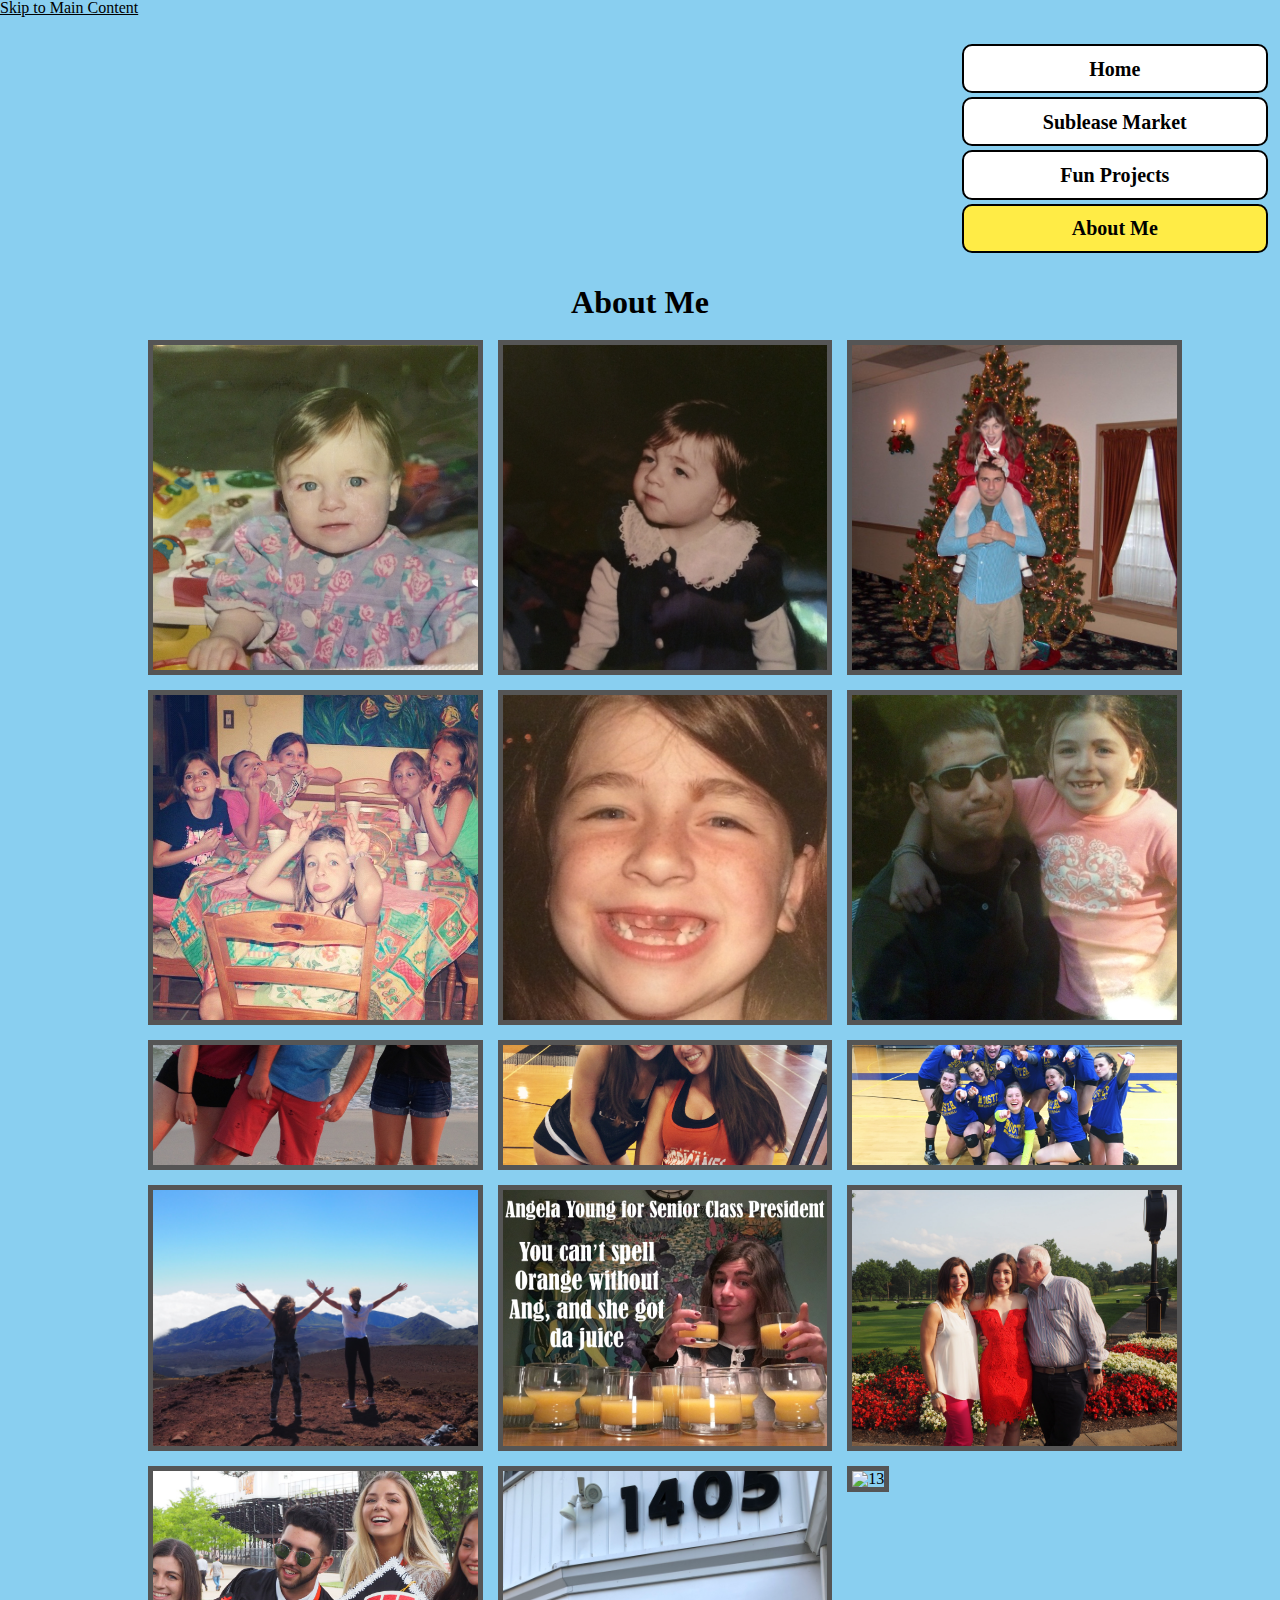
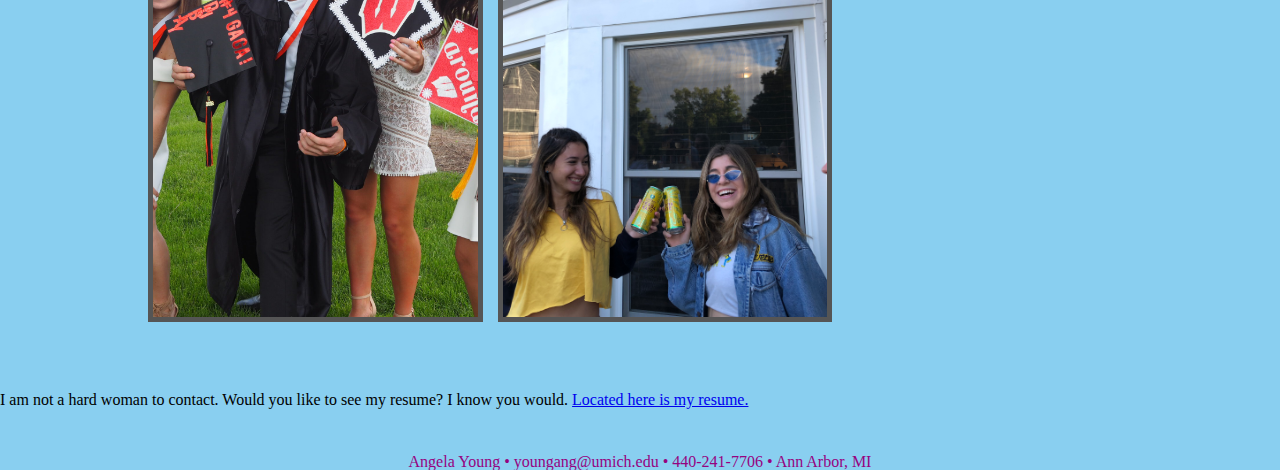
==== about.html @ 362c92da "Add files via upload" ====
<!DOCTYPE html>
<html lang="en">
<head>
<meta charset="utf-8">
    <meta name = "viewport" content="width=device-width, initial-scale=1.0">
    <link rel="stylesheet" type="text/css" href="css/html5reset.css">
    <link rel="stylesheet" type="text/css" href="css/style.css">
    <title>About Me</title>
</head>

<body>
    <main>
        <div class="skip">
            <a href="#main">Skip to Main Content</a>
        </div>

        <nav>
            <ul class="navbar">
                <li><a href="index.html">Home</a></li>
                <li><a href="sublease-market.html">Sublease Market</a></li>
                <li><a href="fun-projects.html">Fun Projects</a></li>
                <li class="current"><a href="about.html">About Me</a></li>
            </ul>
        </nav>

        <div id="main" class="index-head">
            <h1>About Me</h1>
        </div>

        <ul class="gallery">
            <li><img src="images/mylife/1.jpeg" alt="1" class="gallery-img"></li>
            <li><img src="images/mylife/2.jpeg" alt="2" class="gallery-img"></li>
            <li><img src="images/mylife/3.5.jpeg" alt="3.5" class="gallery-img"></li>
            <li><img src="images/mylife/4.5.jpeg" alt="4.5" class="gallery-img"></li>
            <li><img src="images/mylife/3.jpeg" alt="3" class="gallery-img"></li>
            <li><img src="images/mylife/4.jpeg" alt="4" class="gallery-img"></li>
            <li><img src="images/mylife/5.jpeg" alt="5" class="gallery-img"></li>
            <li><img src="images/mylife/6.jpeg" alt="6" class="gallery-img"></li>
            <li><img src="images/mylife/7.jpeg" alt="7" class="gallery-img"></li>
            <li><img src="images/mylife/8.jpeg" alt="8" class="gallery-img"></li>
            <li><img src="images/mylife/9.jpeg" alt="9" class="gallery-img"></li>
            <li><img src="images/mylife/10.jpeg" alt="10" class="gallery-img"></li>
            <li><img src="images/mylife/11.jpeg" alt="11" class="gallery-img"></li>
            <li><img src="images/mylife/12.jpeg" alt="12" class="gallery-img"></li>
            <li><img src="images/mylife/13.jpeg" alt="13" class="gallery-img"></li>
        </ul>

        <p>
            I am not a hard woman to contact. Would you like to see my resume? I know you would. 
            <a href="https://www.dropbox.com/s/o3z3ctb6gmc068z/Young%20Angela%20Resume%2010-29-2020.pdf?dl=0">Located here is my resume.</a>
        </p>
        

        <footer>
            Angela Young • youngang@umich.edu • 440-241-7706 • Ann Arbor, MI
        </footer>
    </main>
</body>
</html>
---- css/style.css ----
body, div, footer, header{
    background-color: #89cff0;
    margin: 0;
    padding: 0;
    border: 0;
    font-size: 100%;
    font: inherit;
    vertical-align: baseline;
}

h1{
    text-align: center;
}

footer, header, nav{
    display: block;
}

div.skip a{
    color: black;
}

footer{
    background-color: #89cff0;
    color: hsl(309, 96%, 30%);
    padding-top: 30px;
    text-align: center;
    display: grid;
    grid-column: 1 / -1;
    grid-row: 7/ auto;
}

body {
    line-height: 1;
}

ol, ul {
    list-style: none;
}

img {
    width: 100%;
    height: auto;
}

.navbar li{  
    width: 20%;
    border: 2px solid black;
    font-size: 100%;
    padding: 1% 2%;
    border-radius: 10px;
    text-align: center;
    margin:2px;
    background-color: white;
  }

.navbar li.current{
  background-color: rgb(255, 236, 70);
}

.navbar{
    background-color: #89cff0;
    padding: 10px;
    display: flex;
    flex-direction: column;
    align-items: flex-end; /*BECAUSE WE ARE DOING ROWS WE NEED TO ALIGN, NOT JUSTIFY*/
}

.navbar a{
    text-decoration: none;
    font-size: 125%;
    font-weight: bold;
    color: black;
}

ul.skills{
    display: flex;
    flex-direction: column;
    color: hsl(309, 96%, 30%);
    padding: 10px;
    align-items: right;
    font-size: 130%;
}

mark{
    background-color: black;
    color: white;
    padding: 5px;
    font-size: 20px;
}

.gallery{
    display: grid;
    gap: 25px;
    grid-template-columns: repeat(3, 1fr);
    grid-template-rows: 325px 325px 120px;
    margin: 0 auto 80px;
    max-width: 80vw;;
}

.gallery-img{
    width: 100%;
    height: 100%;
    object-fit: cover;
    border: 5px solid #555;
    align-content: center;
}

@media (prefers-reduced-motion: reduce) {
  #logo{
    animation: none;
    -webkit-animation: none;
  }
}


    /* ul {
    display: flex;
    flex-wrap: wrap;
  }
  
  li {
    flex-grow: 1;
  }

  .navbar{
      background-color: #89cff0;
      padding: 10px;
      display: flex;
      flex-direction: column;
      justify-content: flex-end;
      justify-self: flex-end;
      align-items: flex-start;
  }

  a{
      text-decoration: none;
  } */


  /* ul {
    display: flex;
    flex-wrap: wrap;
  }*/
  
  /* .flex-gallery.img {
    max-height: 100%;
    min-width: 100%;
    object-fit: cover;
    vertical-align: bottom;
  } */


/* .navbar{
    text-decoration: none;
    margin: 10px;
    padding: 10px;
    overflow: hidden;
    background-color: grey;
    display: flex;
    align-items: center;
    justify-content: start;
}

li{
    float: right;
    padding: 10px 10px 10px 10px;
}  */

/* body{
    font-family: 'Raleway', sans-serif; 
    margin: 0;
    padding: 0;
    font-size: 16pt; 
    display: flex;
    flex-direction: column;
    min-height: 100vh;
  }
  
  h1{
    font-size: 2em;
    text-align: center;
    line-height: 2;
  }
  
  h2{
    font-size: 1.5em;
    text-align: center;
    padding: 5px;
  }
  
  p {
    padding: 0 30px;
  }

  .nav{
    display: flex;
    flex-direction: column;
  }

  li{
      display: inline;
      float: left;
  }

  a{
    display: block;
    padding: 8px;
    background-color: #dddddd;
  }

  .words.h3{
      font-size: 60px;
  }
  
  footer{
    background-color: black;
    color: white;
    padding: 30px;
    text-align: center;
  }


  .flex-gallery{
    min-height: 600px;
    display: flex;
    flex-direction: row;
    flex-wrap: wrap;
    justify-content: center;
    align-items: center;
  }
  
  
 
  
  @media screen and (min-width: 850px){
  
    #navbar{
      display: flex;
      flex-direction: row;
    }
  }
  
  @media print { 
    .card {
      flex-basis: 200px;
    }
  
    body{
      background-image: none;
    }
  
    .pricing{
      align-items: flex-start;
    }
  
    .gallery, #gallery{
      display: none;
    }

  }

  @media (prefers-reduced-motion: reduce) {
    #logo{
      animation: none;
      -webkit-animation: none;
    }
  } */
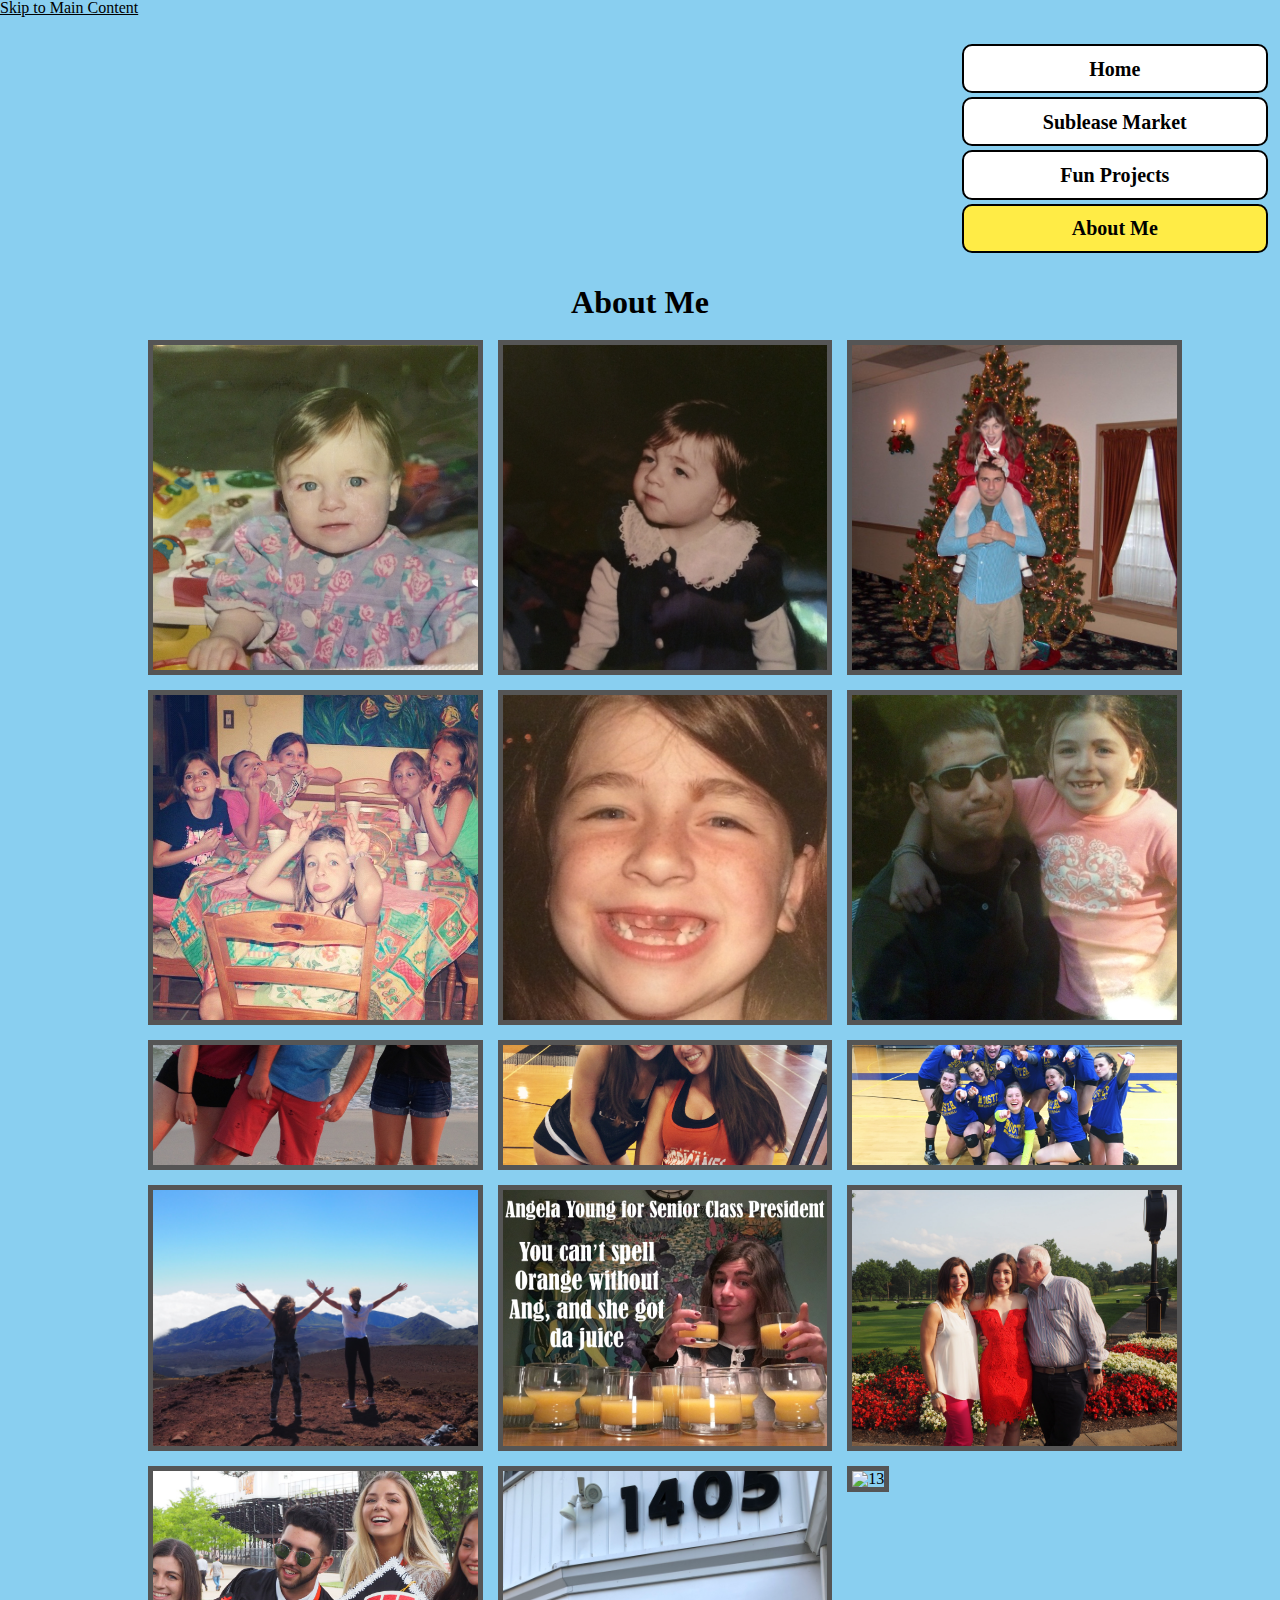
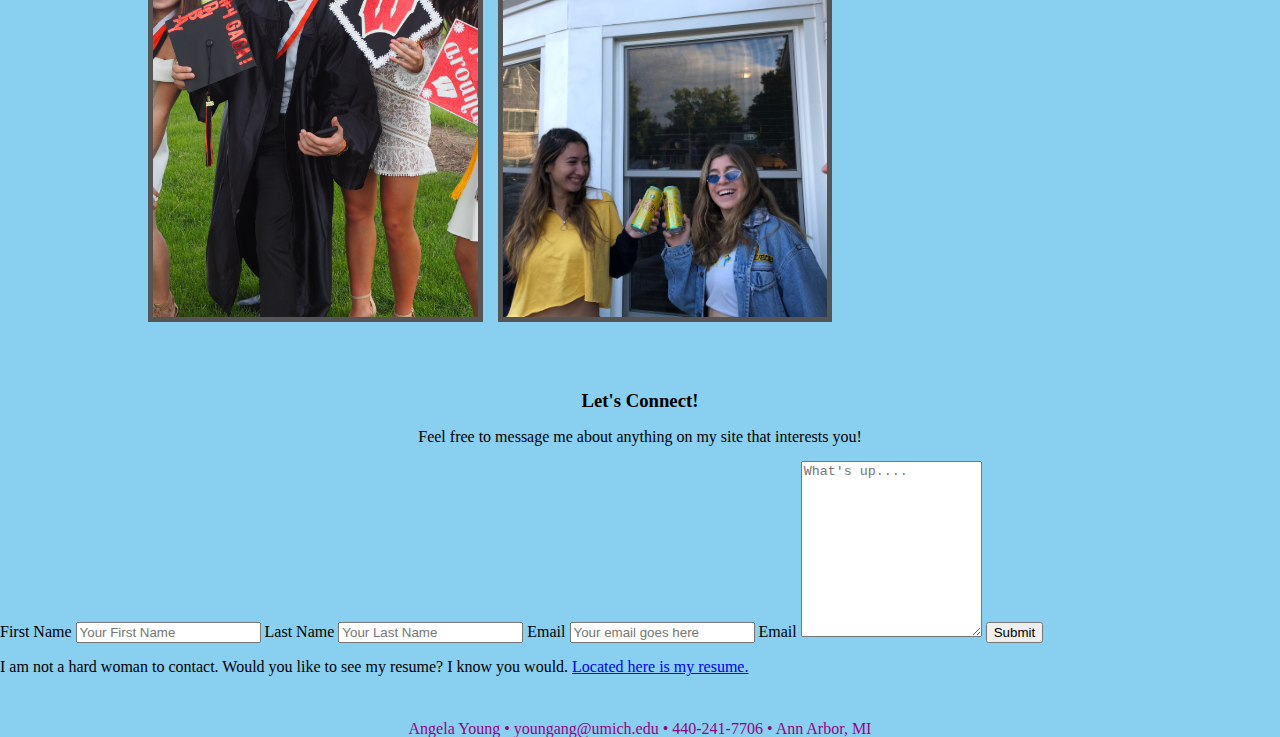
==== commit 59a1702e: "Update about.html" ====
--- a/about.html
+++ b/about.html
@@ -24,8 +24,10 @@
         </nav>
 
         <div id="main" class="index-head">
-            <h1>About Me</h1>
+            <h1 class="typing">About Me</h1>
         </div>
+
+        <div class="parallax"></div>
 
         <ul class="gallery">
             <li><img src="images/mylife/1.jpeg" alt="1" class="gallery-img"></li>
@@ -45,6 +47,28 @@
             <li><img src="images/mylife/13.jpeg" alt="13" class="gallery-img"></li>
         </ul>
 
+        <div class = "container">
+            <div style = "text-align:center">
+                <h3>Let's Connect!</h3>
+                <p>Feel free to message me about anything on my site that interests you!</p>
+            </div>
+            <div class="row">
+                <div>
+                    <form action="https://formspree.io/f/mgepneoz" method="POST">
+                        <label for="fname">First Name</label>
+                        <input type="text" id="fname" name="firstname" placeholder="Your First Name">
+                        <label for="lname">Last Name</label>
+                        <input type="text" id="lname" name="lastname" placeholder="Your Last Name">
+                        <label for="email">Email</label>
+                        <input type="text" id="email" name="email" placeholder="Your email goes here">
+                        <label for="subject">Email</label>
+                        <textarea id="subject" name="subject" placeholder="What's up...." style="height:170px"></textarea>
+                        <input type="submit" value="Submit">
+                    </form>
+                </div>
+            </div>
+        </div>
+
         <p>
             I am not a hard woman to contact. Would you like to see my resume? I know you would. 
             <a href="https://www.dropbox.com/s/o3z3ctb6gmc068z/Young%20Angela%20Resume%2010-29-2020.pdf?dl=0">Located here is my resume.</a>
@@ -56,4 +80,4 @@
         </footer>
     </main>
 </body>
-</html>+</html>
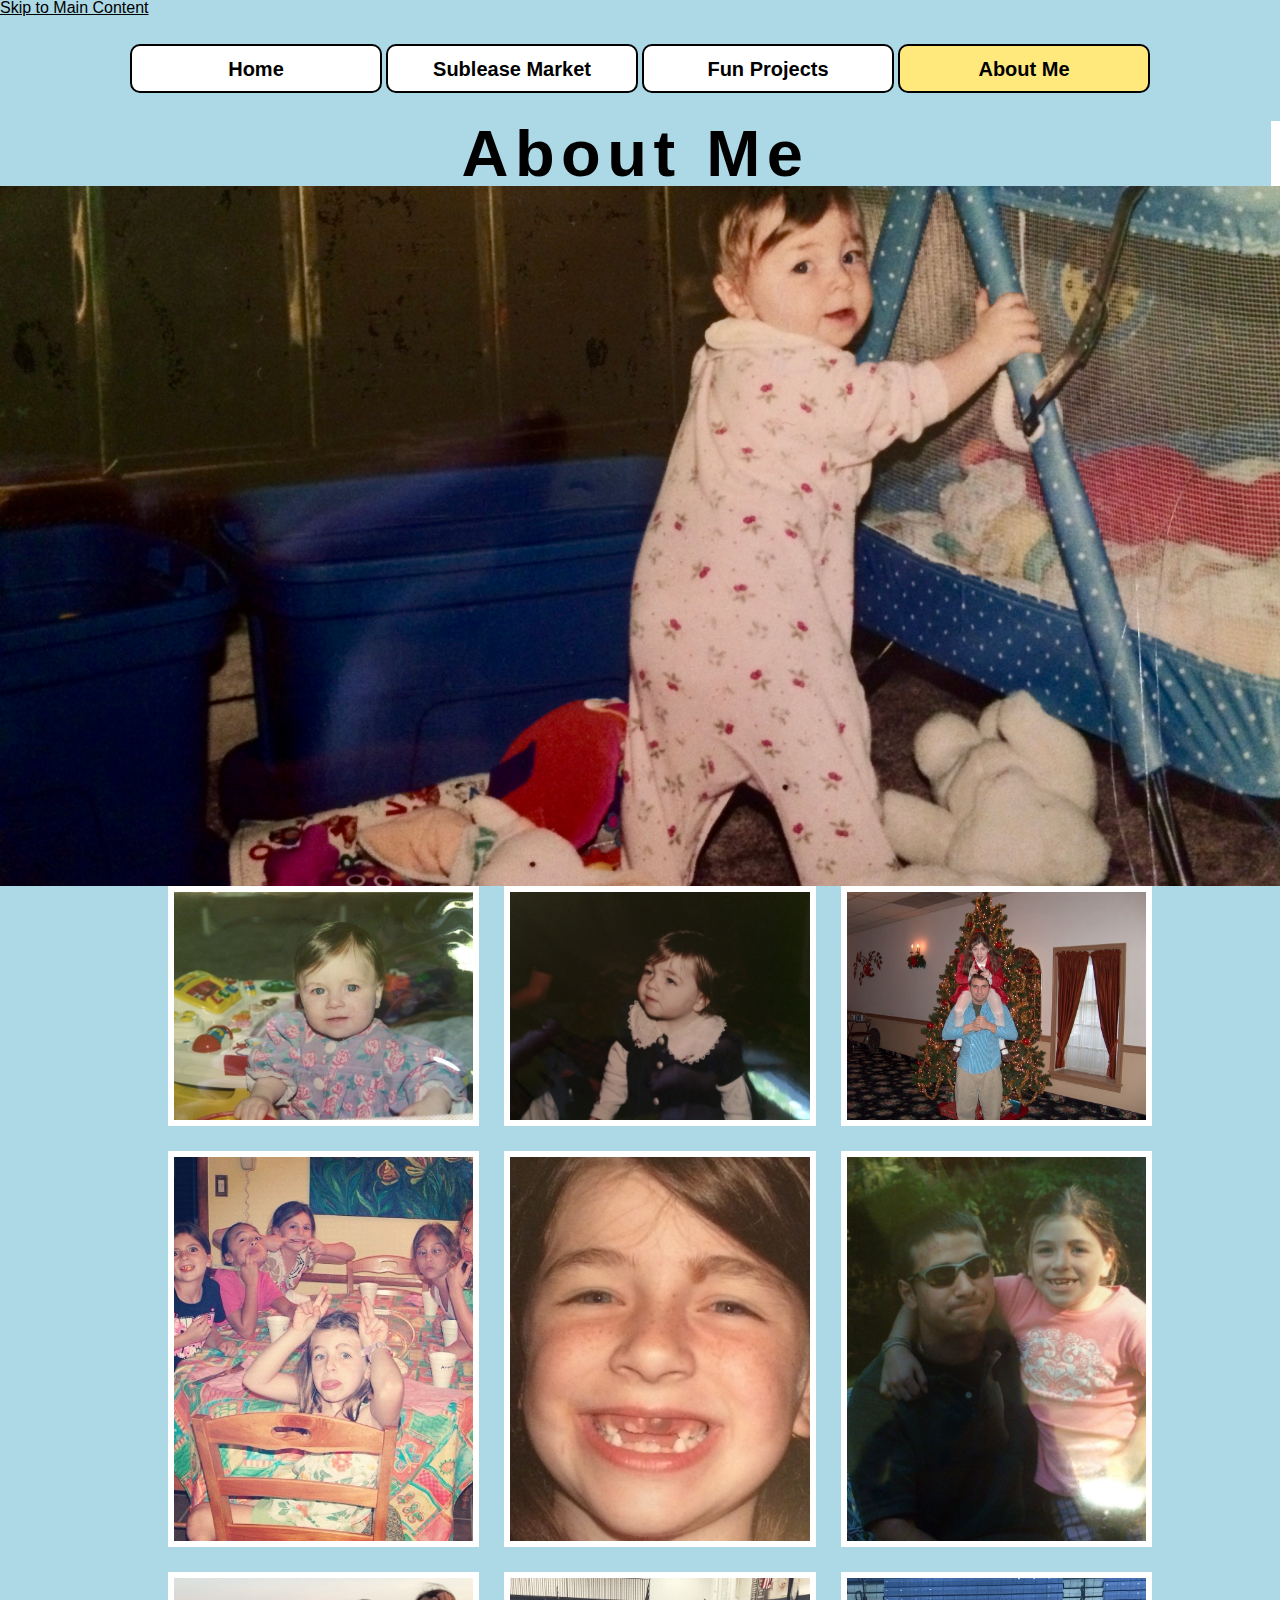
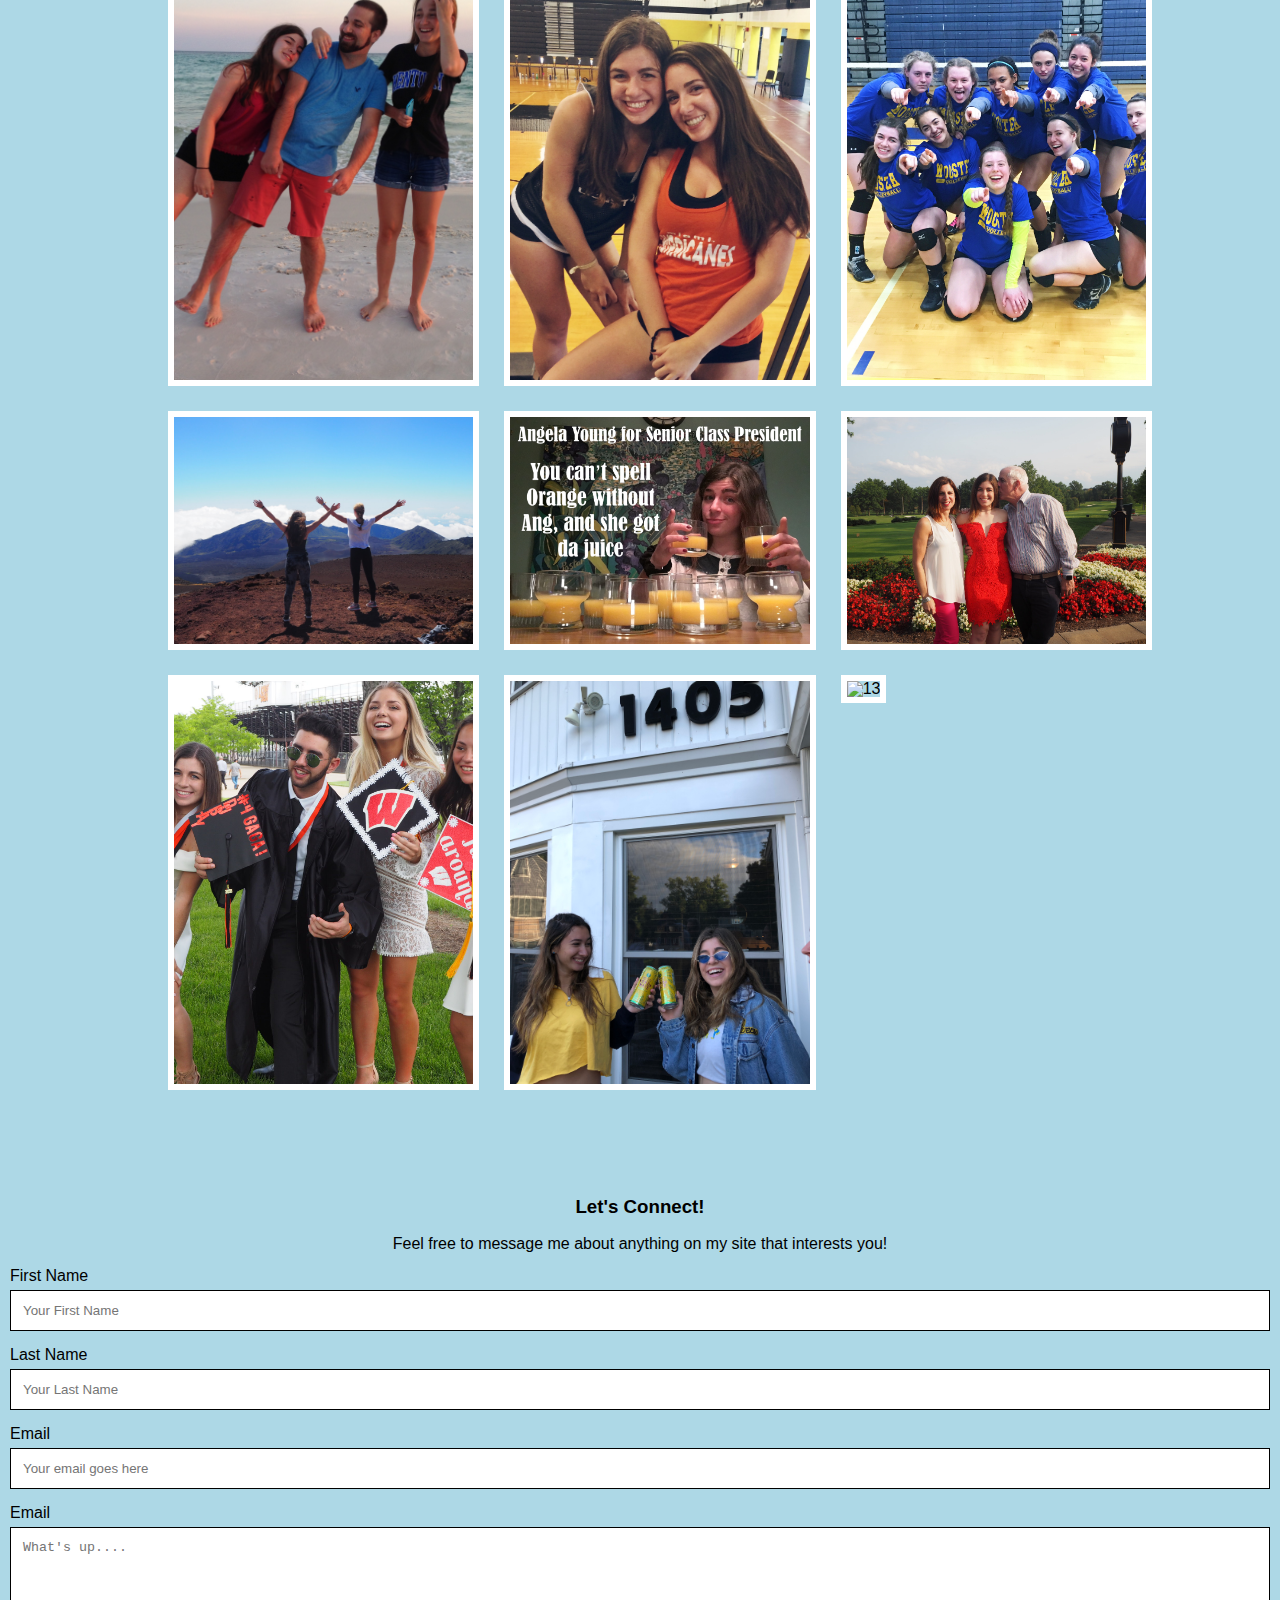
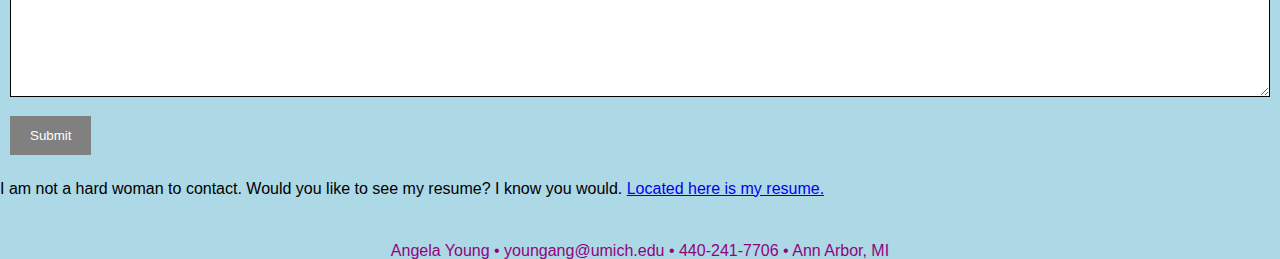
==== commit 3cb50688: "Update about.html" ====
--- a/about.html
+++ b/about.html
@@ -1,6 +1,16 @@
 <!DOCTYPE html>
 <html lang="en">
 <head>
+<!-- Global site tag (gtag.js) - Google Analytics -->
+<script async src="https://www.googletagmanager.com/gtag/js?id=G-KRN19FKX8R"></script>
+<script>
+  window.dataLayer = window.dataLayer || [];
+  function gtag(){dataLayer.push(arguments);}
+  gtag('js', new Date());
+
+  gtag('config', 'G-KRN19FKX8R');
+</script>
+
 <meta charset="utf-8">
     <meta name = "viewport" content="width=device-width, initial-scale=1.0">
     <link rel="stylesheet" type="text/css" href="css/html5reset.css">
--- a/css/style.css
+++ b/css/style.css
@@ -1,15 +1,17 @@
-body, div, footer, header{
-    background-color: #89cff0;
+body, footer, header{
+    background-color: #ADD8E6;
     margin: 0;
     padding: 0;
     border: 0;
     font-size: 100%;
     font: inherit;
     vertical-align: baseline;
+    font-family: 'Lucida Sans', 'Lucida Sans Regular', 'Lucida Grande', 'Lucida Sans Unicode', Geneva, Verdana, sans-serif;
 }
 
 h1{
-    text-align: center;
+  text-align: center;
+  font-size: 65px;
 }
 
 footer, header, nav{
@@ -20,9 +22,40 @@
     color: black;
 }
 
+.center{
+  display: block;
+  margin-left: auto;
+  margin-right: auto;
+  width: 50%;
+}
+
+.typing{
+  overflow: hidden; /* Ensures the content is not revealed until the animation */
+  border-right: .15em solid white; /* The typwriter cursor */
+  white-space: nowrap; /* Keeps the content on a single line */
+  margin: 0 auto; /* Gives that scrolling effect as the typing happens */
+  border-bottom: 5px;
+  letter-spacing: .10em; /* Adjust as needed */
+  animation: 
+    typing 3.5s steps(30, end),
+    blink-caret .75s step-end infinite;
+}
+
+/* The typing effect */
+@keyframes typing {
+  from { width: 0 }
+  to { width: 50% }
+}
+
+/* The typewriter cursor effect */
+@keyframes blink-caret {
+  from, to { border-color: transparent }
+  50% { border-color: white; }
+}
+
 footer{
-    background-color: #89cff0;
-    color: hsl(309, 96%, 30%);
+    background-color: #ADD8E6;
+    color: hsl(309, 96%, 29%);
     padding-top: 30px;
     text-align: center;
     display: grid;
@@ -55,14 +88,15 @@
   }
 
 .navbar li.current{
-  background-color: rgb(255, 236, 70);
+  background-color: #FFE87C;
 }
 
 .navbar{
-    background-color: #89cff0;
+    background-color: #ADD8E6;
     padding: 10px;
     display: flex;
-    flex-direction: column;
+    flex-direction: row;
+    justify-content: center;
     align-items: flex-end; /*BECAUSE WE ARE DOING ROWS WE NEED TO ALIGN, NOT JUSTIFY*/
 }
 
@@ -76,41 +110,171 @@
 ul.skills{
     display: flex;
     flex-direction: column;
-    color: hsl(309, 96%, 30%);
+    color: hsl(309, 96%, 29%);
     padding: 10px;
     align-items: right;
-    font-size: 130%;
+    font-size: 150%;
+    font-family: Impact, Haettenschweiler, 'Arial Narrow Bold', sans-serif;
 }
 
 mark{
-    background-color: black;
-    color: white;
-    padding: 5px;
-    font-size: 20px;
+  background-color: black;
+  color: white;
+  padding: 5px;
+  font-size: 25px;
+  font-family: Impact, Haettenschweiler, 'Arial Narrow Bold', sans-serif;
 }
 
 .gallery{
     display: grid;
     gap: 25px;
     grid-template-columns: repeat(3, 1fr);
-    grid-template-rows: 325px 325px 120px;
+    /* grid-template-rows: 325px 325px 120px; */
     margin: 0 auto 80px;
-    max-width: 80vw;;
+    max-width: 80vw;
 }
 
 .gallery-img{
     width: 100%;
     height: 100%;
     object-fit: cover;
-    border: 5px solid #555;
+    border: 6px solid white;
     align-content: center;
 }
 
+.gallery-img:hover{
+  opacity: 70%;
+}
+
+*{
+  box-sizing: border-box;
+}
+
+input[type="text"],select, textarea{
+  width: 100%;
+  padding: 12px;
+  border: 1px solid black;
+  margin-top: 6px;
+  margin-bottom: 16px;
+  resize: vertical;
+}
+
+input[type="submit"]{
+  background-color: grey;
+  color: white;
+  padding: 12px 20px;
+  border:none;
+  cursor: pointer;
+}
+
+input[type="submit"]:hover{
+  background-color: pink;
+}
+
+.container{
+  border-radius: 5px;
+  padding: 10px;
+}
+
+.column{
+  float:left;
+  width: 50%;
+  margin-top: 6px;
+  padding: 20px;
+}
+
+.row::after{
+  content: "";
+  display: table;
+  clear: both;
+}
+
+@media screen and (max-width: 600px){
+  .column, input[type="submit"]{
+    width: 100px;
+    margin-top: 0;
+  }
+}
+
 @media (prefers-reduced-motion: reduce) {
-  #logo{
+  .typing{
     animation: none;
     -webkit-animation: none;
   }
+}
+
+.parallax{
+  background-image: url("../images/mylife/parallax.jpg");
+  height: 700px;
+  background-attachment: fixed;
+  background-position: center;
+  background-repeat: no-repeat;
+  background-size: cover;
+}
+
+@media screen and (max-device-width: 600px){
+  .parallax{
+    background-attachment: scroll;
+  }
+}
+
+.flip-card {
+  background-color: transparent;
+  width: 300px;
+  height: 400px;
+  border: 1px solid #f1f1f1;
+  margin: auto;
+   /* Remove this if you don't want the 3D effect */
+}
+
+/* This container is needed to position the front and back side */
+.flip-card-inner {
+  position: relative;
+  width: 100%;
+  height: 100%;
+  text-align: center;
+  transition: transform 0.8s;
+  transform-style: preserve-3d;
+}
+
+/* Do an horizontal flip when you move the mouse over the flip box container */
+.flip-card:hover .flip-card-inner,
+.flip-card:focus-within .flip-card-inner,
+.flip-card:active .flip-card-inner,
+.flip-card:focus .flip-card-inner {
+  transform: rotateY(180deg);
+}
+
+/* Position the front and back side */
+.flip-card-front, .flip-card-back {
+  position: absolute;
+  width: 100%;
+  height: 100%;
+  -webkit-backface-visibility: hidden; /* Safari */
+  backface-visibility: hidden;
+}
+
+/* Style the front side (fallback if image is missing) */
+.flip-card-front {
+  position: absolute;
+  width: fix-content;
+}
+
+/* Style the back side */
+.flip-card-back {
+  background-color: #FF8040;
+  color: black;
+  transform: rotateY(180deg);
+}
+
+.bio-image-image {
+  width: 100%;
+  height: 100%;
+  -o-object-fit: cover;
+  object-fit: cover;
+  display: block;
+  transform: scale(1.2) rotateZ(calc(11 * 1deg));
+  transition: transform .2s ease-out;
 }
 
 
@@ -266,4 +430,4 @@
       -webkit-animation: none;
     }
   } */
-  +  
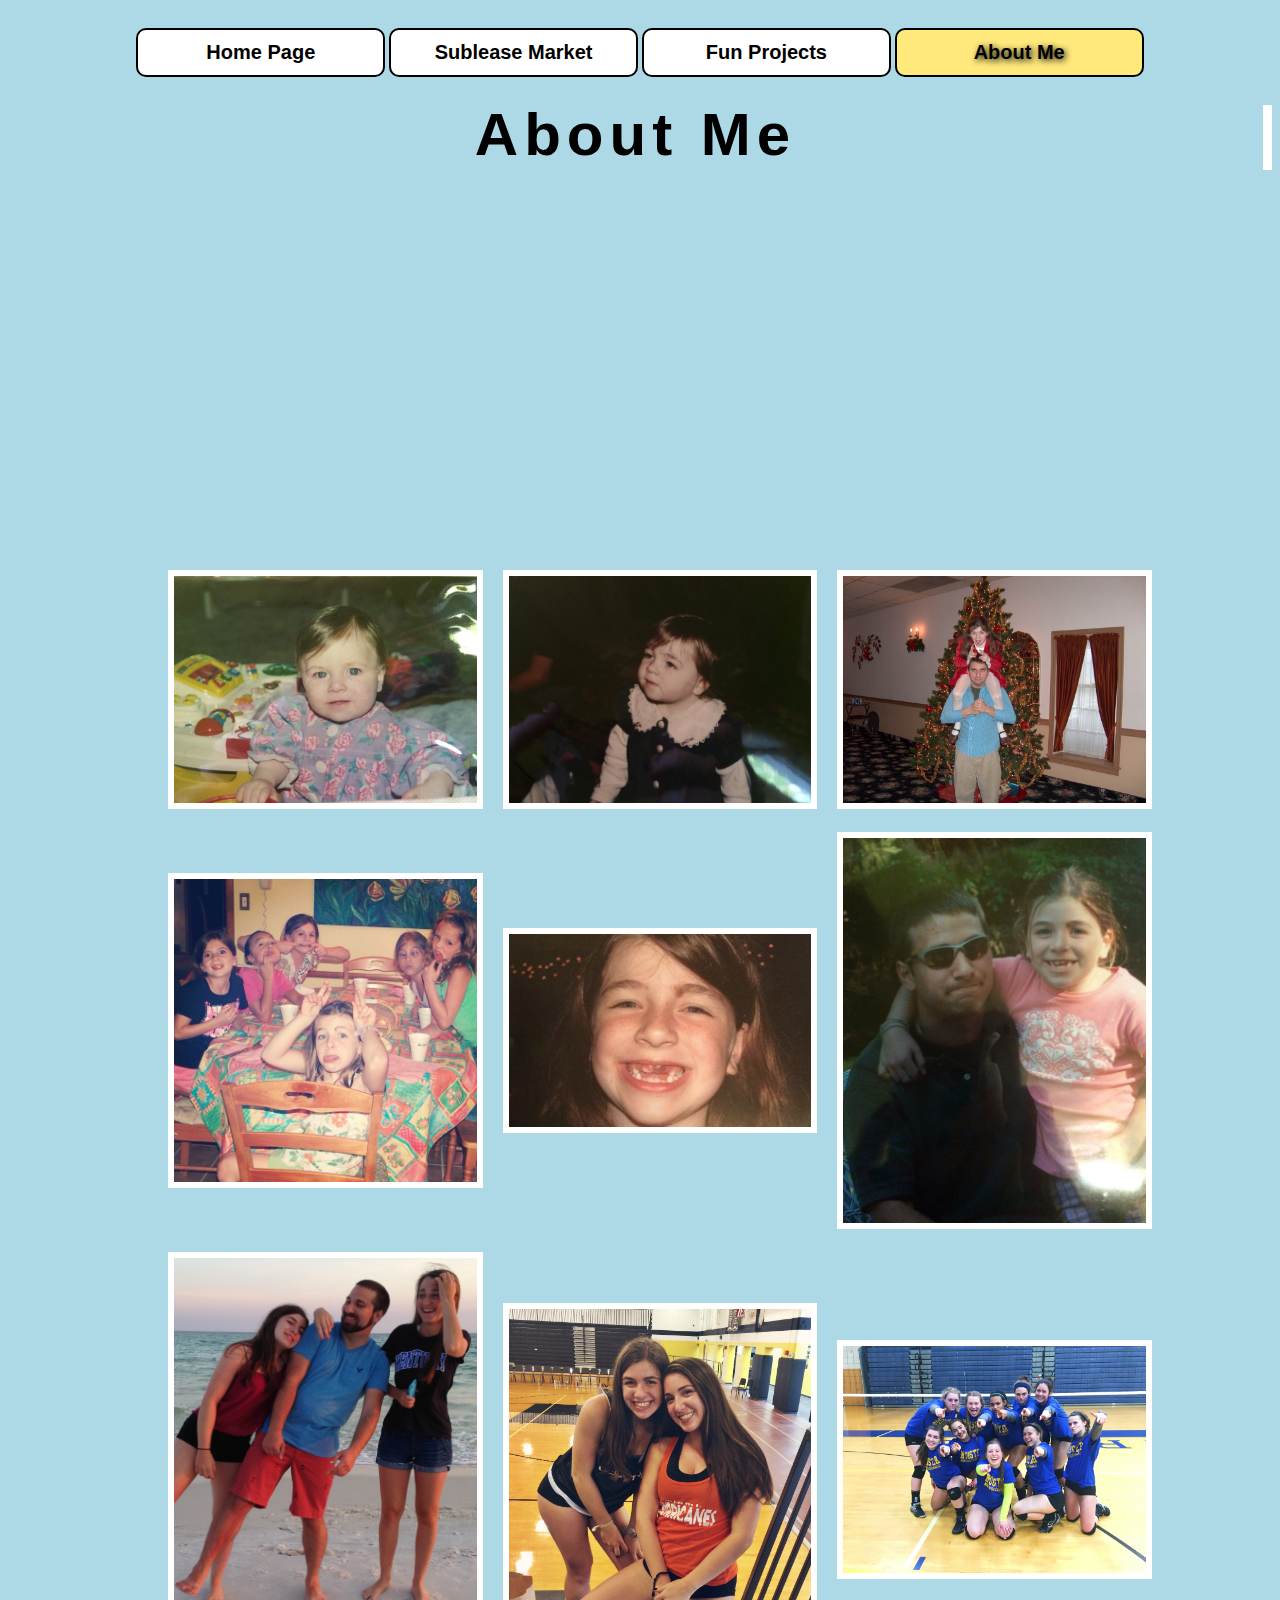
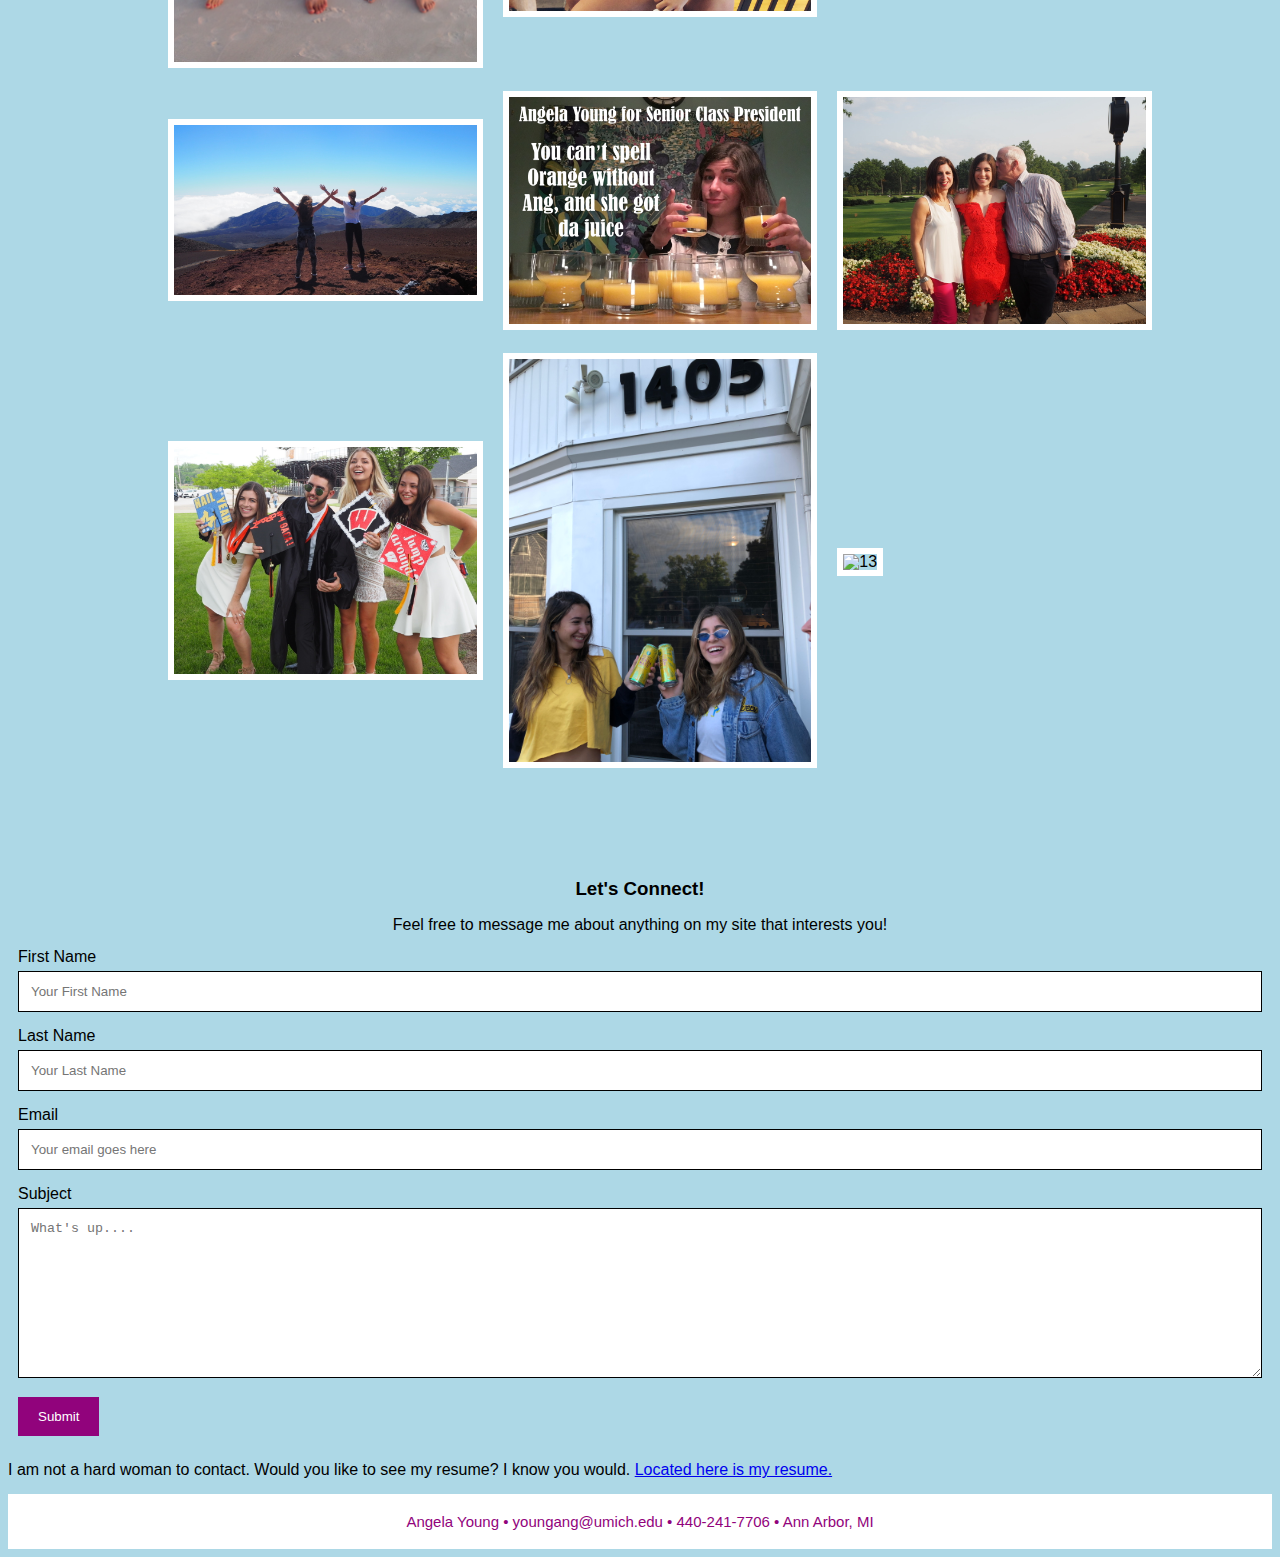
==== commit 7248ce49: "Update about.html" ====
--- a/about.html
+++ b/about.html
@@ -20,13 +20,11 @@
 
 <body>
     <main>
-        <div class="skip">
-            <a href="#main">Skip to Main Content</a>
-        </div>
+        <a class="skip" href="#main">Jump to Main</a>
 
         <nav>
             <ul class="navbar">
-                <li><a href="index.html">Home</a></li>
+                <li><a href="index.html">Home Page</a></li>
                 <li><a href="sublease-market.html">Sublease Market</a></li>
                 <li><a href="fun-projects.html">Fun Projects</a></li>
                 <li class="current"><a href="about.html">About Me</a></li>
@@ -71,7 +69,7 @@
                         <input type="text" id="lname" name="lastname" placeholder="Your Last Name">
                         <label for="email">Email</label>
                         <input type="text" id="email" name="email" placeholder="Your email goes here">
-                        <label for="subject">Email</label>
+                        <label for="subject">Subject</label>
                         <textarea id="subject" name="subject" placeholder="What's up...." style="height:170px"></textarea>
                         <input type="submit" value="Submit">
                     </form>
--- a/css/style.css
+++ b/css/style.css
@@ -1,25 +1,45 @@
+body, header{
+  background-color: #ADD8E6;
+}
+
 body, footer, header{
-    background-color: #ADD8E6;
-    margin: 0;
-    padding: 0;
-    border: 0;
-    font-size: 100%;
-    font: inherit;
-    vertical-align: baseline;
-    font-family: 'Lucida Sans', 'Lucida Sans Regular', 'Lucida Grande', 'Lucida Sans Unicode', Geneva, Verdana, sans-serif;
+  /* margin: 0;
+  padding: 0;
+  border: 0; */
+  font-size: 100%;
+  font: inherit;
+  /* vertical-align: baseline; */
+  font-family: 'Lucida Sans', 'Lucida Sans Regular', 'Lucida Grande', 'Lucida Sans Unicode', Geneva, Verdana, sans-serif;
 }
 
 h1{
   text-align: center;
-  font-size: 65px;
+  font-size: 60px;
 }
 
 footer, header, nav{
     display: block;
 }
 
-div.skip a{
-    color: black;
+a.skip {
+  position: absolute;
+  top: auto;
+  width: 1px;
+  height: 1px;
+  overflow: hidden;
+}
+
+a.skip:focus, a.skip:active {
+  color: #000;
+  background-color: #FFE87C;
+  width: 9%;
+  height: auto;
+  position: absolute;
+  padding-top: 3px;
+  border-radius: 2px;
+  border:4px solid #FFE87C;
+  text-align:center;
+  font-size:12pt;
 }
 
 .center{
@@ -30,37 +50,45 @@
 }
 
 .typing{
-  overflow: hidden; /* Ensures the content is not revealed until the animation */
-  border-right: .15em solid white; /* The typwriter cursor */
-  white-space: nowrap; /* Keeps the content on a single line */
-  margin: 0 auto; /* Gives that scrolling effect as the typing happens */
-  border-bottom: 5px;
-  letter-spacing: .10em; /* Adjust as needed */
+  overflow: hidden; 
+  border-right: .15em solid white; 
+  white-space: nowrap; 
+  margin: 0 auto; 
+  padding-bottom: 5px;
+  border-bottom: 8px;
+  letter-spacing: .10em; 
   animation: 
     typing 3.5s steps(30, end),
-    blink-caret .75s step-end infinite;
-}
-
-/* The typing effect */
+    curs .75s step-end infinite;
+}
+
+/* typing effect */
 @keyframes typing {
   from { width: 0 }
-  to { width: 50% }
-}
-
-/* The typewriter cursor effect */
-@keyframes blink-caret {
+  to { width: 100% }
+}
+
+/* cursor effect */
+@keyframes curs {
   from, to { border-color: transparent }
   50% { border-color: white; }
 }
 
 footer{
-    background-color: #ADD8E6;
-    color: hsl(309, 96%, 29%);
-    padding-top: 30px;
-    text-align: center;
-    display: grid;
-    grid-column: 1 / -1;
-    grid-row: 7/ auto;
+  background-color: white;
+  color: hsl(309, 96%, 29%);
+  font-size: 15px;
+  font-family: Verdana, Geneva, Tahoma, sans-serif;
+  padding-top: 20px;
+  padding-bottom: 20px;
+  text-align: center;
+  display: grid;
+  grid-column: 1 / -1;
+  grid-row: 7/ auto;
+  position: static;
+  left: 0;
+  bottom: 0;
+  width: 100%;
 }
 
 body {
@@ -72,78 +100,82 @@
 }
 
 img {
-    width: 100%;
-    height: auto;
+  width: 100%;
+  height: auto;
 }
 
 .navbar li{  
-    width: 20%;
-    border: 2px solid black;
-    font-size: 100%;
-    padding: 1% 2%;
-    border-radius: 10px;
-    text-align: center;
-    margin:2px;
-    background-color: white;
-  }
+  width: 20%;
+  border: 2px solid black;
+  font-size: 100%;
+  padding: 1% 2%;
+  border-radius: 10px;
+  text-align: center;
+  margin:2px;
+  background-color: white;
+}
 
 .navbar li.current{
   background-color: #FFE87C;
+  color: white;
+  text-shadow: 2px 2px 6px #000000;
 }
 
 .navbar{
-    background-color: #ADD8E6;
-    padding: 10px;
-    display: flex;
-    flex-direction: row;
-    justify-content: center;
-    align-items: flex-end; /*BECAUSE WE ARE DOING ROWS WE NEED TO ALIGN, NOT JUSTIFY*/
+  background-color: #ADD8E6;
+  padding: 10px;
+  display: flex;
+  flex-direction: row;
+  justify-content: center;
+  align-items: flex-end; /*BECAUSE WE ARE DOING ROWS WE NEED TO ALIGN, NOT JUSTIFY*/
 }
 
 .navbar a{
-    text-decoration: none;
-    font-size: 125%;
-    font-weight: bold;
-    color: black;
+  text-decoration: none;
+  font-size: 125%;
+  font-weight: bold;
+  color: black;
 }
 
 ul.skills{
-    display: flex;
-    flex-direction: column;
-    color: hsl(309, 96%, 29%);
-    padding: 10px;
-    align-items: right;
-    font-size: 150%;
-    font-family: Impact, Haettenschweiler, 'Arial Narrow Bold', sans-serif;
+  display: flex;
+  flex-direction: column;
+  color: hsl(309, 96%, 29%);
+  padding: 10px;
+  align-items: right;
+  font-size: 150%;
+  font-family: Impact, Haettenschweiler, 'Arial Narrow Bold', sans-serif;
 }
 
 mark{
   background-color: black;
   color: white;
-  padding: 5px;
+  padding: 2px;
   font-size: 25px;
   font-family: Impact, Haettenschweiler, 'Arial Narrow Bold', sans-serif;
 }
 
 .gallery{
-    display: grid;
-    gap: 25px;
-    grid-template-columns: repeat(3, 1fr);
-    /* grid-template-rows: 325px 325px 120px; */
-    margin: 0 auto 80px;
-    max-width: 80vw;
+  display: grid;
+  gap: 20px;
+  margin: 0 auto 80px;
+  max-width: 80vw;
+  align-items: center;
+  grid-template-columns: repeat(auto-fit, minmax(240px, 1fr));
 }
 
 .gallery-img{
-    width: 100%;
-    height: 100%;
-    object-fit: cover;
-    border: 6px solid white;
-    align-content: center;
+  width: 100%;
+  height: 100%;
+  object-fit: cover;
+  border: 6px solid white;
+  align-content: center;
+  grid-template-columns: repeat(4, 1fr);
+  grid-template-rows: repeat(2, 300px);
 }
 
 .gallery-img:hover{
-  opacity: 70%;
+  opacity: 60%;
 }
 
 *{
@@ -160,10 +192,10 @@
 }
 
 input[type="submit"]{
-  background-color: grey;
+  background-color: hsl(309, 96%, 29%);;
   color: white;
   padding: 12px 20px;
-  border:none;
+  border: none;
   cursor: pointer;
 }
 
@@ -189,11 +221,62 @@
   clear: both;
 }
 
-@media screen and (max-width: 600px){
-  .column, input[type="submit"]{
-    width: 100px;
-    margin-top: 0;
+/* iPhone */
+@media only screen 
+  and (min-device-width: 375px) 
+  and (max-device-width: 812px) 
+  and (-webkit-min-device-pixel-ratio: 3){
+    .column, input[type="submit"]{
+      width: 100%;
+      margin-top: 0;
+      text-align: center;
+      padding: 10px;
+    }
+    .typing{
+      font-size: 35px;
+    }
+    .navbar{
+      flex-direction: column;
+    }
+    .navbar a{
+      font-size: 50%;
+    }
+    .navbar li{  
+      width: 50%;
+      border: 2px solid black;
+      font-size: 20%;
+      padding: 3% 2%;
+      border-radius: 10px;
+      text-align: center;
+      margin:2px;
+      background-color: white;
+    }
+    .parallax{
+      height: 50px;
+    }
+    .center{
+      width: 100%;
+    }
   }
+
+
+/* iPad */
+@media only screen 
+  and (min-device-width: 1024px) 
+  and (max-device-width: 1366px) 
+  and (-webkit-min-device-pixel-ratio: 2) {
+    .navbar{
+      font-size: 30px;
+      flex-direction: row;
+      width: 100%;
+    }
+    .navbar li {
+      margin: 20px;
+    }
+    .center{
+      width: 100%;
+      font-size: 30px;
+    }
 }
 
 @media (prefers-reduced-motion: reduce) {
@@ -204,25 +287,19 @@
 }
 
 .parallax{
-  background-image: url("../images/mylife/parallax.jpg");
-  height: 700px;
+  background-image: url("../images/mylife/parallax.png");
+  height: 400px;
   background-attachment: fixed;
   background-position: center;
   background-repeat: no-repeat;
   background-size: cover;
 }
 
-@media screen and (max-device-width: 600px){
-  .parallax{
-    background-attachment: scroll;
-  }
-}
-
 .flip-card {
   background-color: transparent;
   width: 300px;
   height: 400px;
-  border: 1px solid #f1f1f1;
+  border: 2px solid #f1f1f1;
   margin: auto;
    /* Remove this if you don't want the 3D effect */
 }
@@ -276,158 +353,4 @@
   transform: scale(1.2) rotateZ(calc(11 * 1deg));
   transition: transform .2s ease-out;
 }
-
-
-    /* ul {
-    display: flex;
-    flex-wrap: wrap;
-  }
   
-  li {
-    flex-grow: 1;
-  }
-
-  .navbar{
-      background-color: #89cff0;
-      padding: 10px;
-      display: flex;
-      flex-direction: column;
-      justify-content: flex-end;
-      justify-self: flex-end;
-      align-items: flex-start;
-  }
-
-  a{
-      text-decoration: none;
-  } */
-
-
-  /* ul {
-    display: flex;
-    flex-wrap: wrap;
-  }*/
-  
-  /* .flex-gallery.img {
-    max-height: 100%;
-    min-width: 100%;
-    object-fit: cover;
-    vertical-align: bottom;
-  } */
-
-
-/* .navbar{
-    text-decoration: none;
-    margin: 10px;
-    padding: 10px;
-    overflow: hidden;
-    background-color: grey;
-    display: flex;
-    align-items: center;
-    justify-content: start;
-}
-
-li{
-    float: right;
-    padding: 10px 10px 10px 10px;
-}  */
-
-/* body{
-    font-family: 'Raleway', sans-serif; 
-    margin: 0;
-    padding: 0;
-    font-size: 16pt; 
-    display: flex;
-    flex-direction: column;
-    min-height: 100vh;
-  }
-  
-  h1{
-    font-size: 2em;
-    text-align: center;
-    line-height: 2;
-  }
-  
-  h2{
-    font-size: 1.5em;
-    text-align: center;
-    padding: 5px;
-  }
-  
-  p {
-    padding: 0 30px;
-  }
-
-  .nav{
-    display: flex;
-    flex-direction: column;
-  }
-
-  li{
-      display: inline;
-      float: left;
-  }
-
-  a{
-    display: block;
-    padding: 8px;
-    background-color: #dddddd;
-  }
-
-  .words.h3{
-      font-size: 60px;
-  }
-  
-  footer{
-    background-color: black;
-    color: white;
-    padding: 30px;
-    text-align: center;
-  }
-
-
-  .flex-gallery{
-    min-height: 600px;
-    display: flex;
-    flex-direction: row;
-    flex-wrap: wrap;
-    justify-content: center;
-    align-items: center;
-  }
-  
-  
- 
-  
-  @media screen and (min-width: 850px){
-  
-    #navbar{
-      display: flex;
-      flex-direction: row;
-    }
-  }
-  
-  @media print { 
-    .card {
-      flex-basis: 200px;
-    }
-  
-    body{
-      background-image: none;
-    }
-  
-    .pricing{
-      align-items: flex-start;
-    }
-  
-    .gallery, #gallery{
-      display: none;
-    }
-
-  }
-
-  @media (prefers-reduced-motion: reduce) {
-    #logo{
-      animation: none;
-      -webkit-animation: none;
-    }
-  } */
-  
